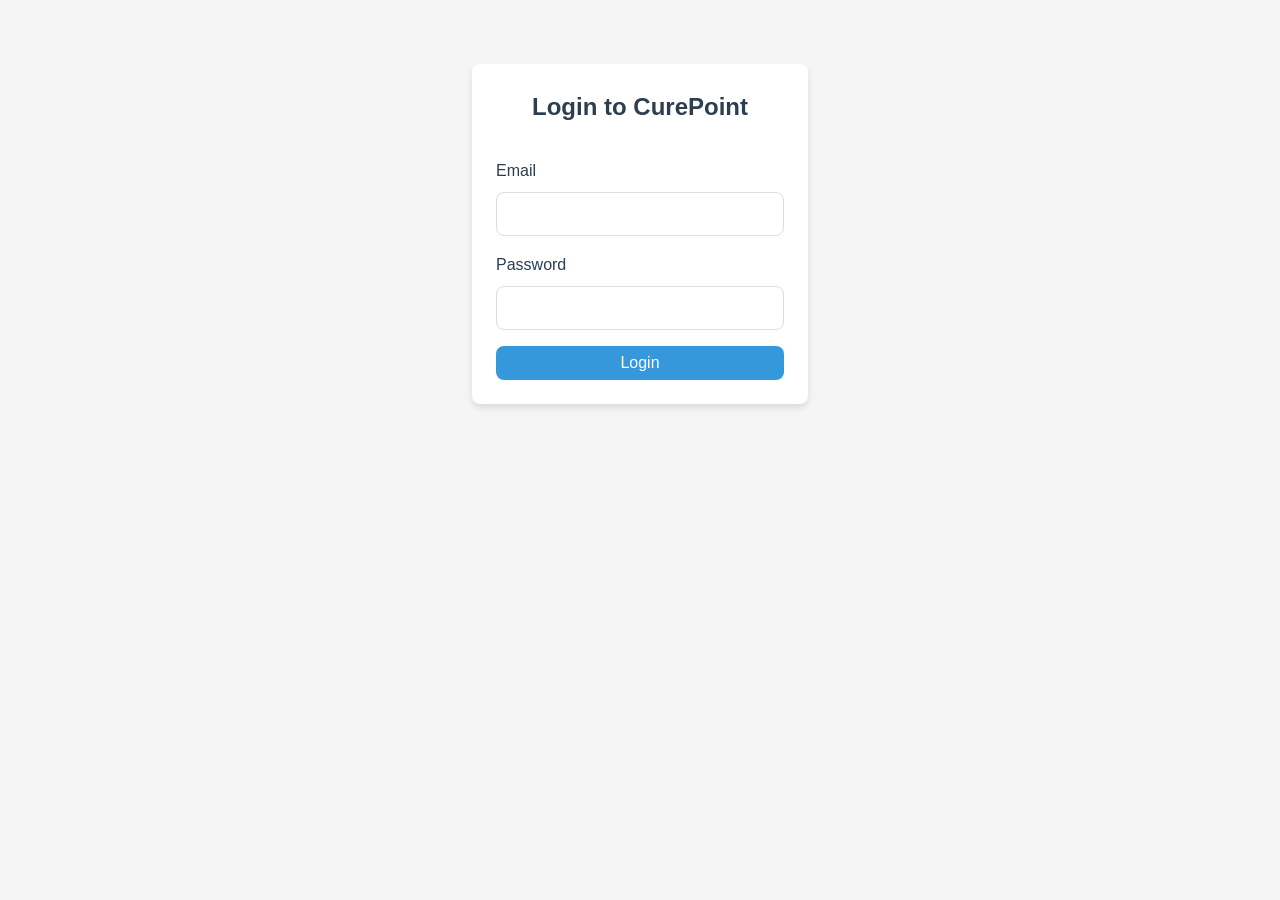
==== frontend/login.html @ a252d6d5 "Separate login page into standalone file and update navigation" ====
<!DOCTYPE html>
<html lang="en">
<head>
    <meta charset="UTF-8">
    <meta name="viewport" content="width=device-width, initial-scale=1.0">
    <title>CurePoint - Login</title>
    <link rel="stylesheet" href="styles.css">
</head>
<body>
    <div class="container" style="max-width:400px;margin:4rem auto;">
        <div class="card">
            <h2 style="text-align:center;margin-bottom:2rem;">Login to CurePoint</h2>
            <form id="loginForm">
                <div class="form-group">
                    <label>Email</label>
                    <input type="email" id="email" required />
                </div>
                <div class="form-group">
                    <label>Password</label>
                    <input type="password" id="password" required />
                </div>
                <button type="submit" class="btn btn-primary" style="width:100%;">Login</button>
            </form>
        </div>
    </div>
    <script>
        document.getElementById('loginForm').addEventListener('submit', function(e){
            e.preventDefault();
            // For now, just redirect to homepage
            window.location.href = 'index.html';
        });
    </script>
</body>
</html>
---- frontend/styles.css ----
* {
    margin: 0;
    padding: 0;
    box-sizing: border-box;
}

:root {
    --primary: #2c3e50;
    --secondary: #3498db;
    --accent: #e74c3c;
    --light: #ecf0f1;
    --dark: #2c3e50;
    --success: #27ae60;
    --warning: #f39c12;
    --danger: #e74c3c;
    --white: #ffffff;
    --shadow: 0 4px 6px rgba(0, 0, 0, 0.1);
    --border-radius: 8px;
}

body {
    font-family: -apple-system, BlinkMacSystemFont, 'Segoe UI', Roboto, Oxygen, Ubuntu, sans-serif;
    line-height: 1.6;
    color: var(--dark);
    background-color: #f5f5f5;
}

.app {
    min-height: 100vh;
    display: flex;
    flex-direction: column;
}

/* Navigation */
.navbar {
    background-color: var(--white);
    padding: 1rem 2rem;
    box-shadow: var(--shadow);
    position: sticky;
    top: 0;
    z-index: 1000;
}

.nav-container {
    max-width: 1200px;
    margin: 0 auto;
    display: flex;
    justify-content: space-between;
    align-items: center;
}

.logo {
    font-size: 1.5rem;
    font-weight: bold;
    color: var(--primary);
    text-decoration: none;
    cursor: pointer;
}

.logo span {
    color: var(--secondary);
}

.nav-links {
    display: flex;
    gap: 2rem;
    align-items: center;
    flex-wrap: wrap;
}

.nav-links a,
.nav-links button {
    text-decoration: none;
    color: var(--dark);
    font-weight: 500;
    transition: color 0.3s;
    border: none;
    background: none;
    cursor: pointer;
}

.nav-links a:hover,
.nav-links button:hover {
    color: var(--secondary);
}

/* Buttons */
.btn {
    padding: 0.5rem 1rem;
    border: none;
    border-radius: var(--border-radius);
    cursor: pointer;
    font-size: 1rem;
    transition: all 0.3s;
    text-decoration: none;
    display: inline-block;
}

.btn-primary {
    background-color: var(--secondary);
    color: var(--white);
}

.btn-primary:hover {
    background-color: #2980b9;
}

.btn-outline {
    border: 2px solid var(--secondary);
    background: transparent;
    color: var(--secondary);
}

.btn-outline:hover {
    background-color: var(--secondary);
    color: var(--white);
}

.btn-danger {
    background-color: var(--danger);
    color: var(--white);
}

.btn-danger:hover {
    background-color: #c0392b;
}

/* Main Content */
.container {
    max-width: 1200px;
    margin: 2rem auto;
    padding: 0 2rem;
    flex: 1;
}

/* Footer */
.footer {
    background-color: var(--primary);
    color: var(--white);
    padding: 2rem;
    margin-top: auto;
}

.footer-content {
    max-width: 1200px;
    margin: 0 auto;
    text-align: center;
}

/* Cards */
.card {
    background-color: var(--white);
    border-radius: var(--border-radius);
    padding: 1.5rem;
    box-shadow: var(--shadow);
    transition: transform 0.3s;
}

.card:hover {
    transform: translateY(-5px);
}

/* Forms */
.form-group {
    margin-bottom: 1rem;
}

.form-group label {
    display: block;
    margin-bottom: 0.5rem;
    font-weight: 500;
}

.form-group input,
.form-group textarea,
.form-group select {
    width: 100%;
    padding: 0.75rem;
    border: 1px solid #ddd;
    border-radius: var(--border-radius);
    font-size: 1rem;
}

.form-group input:focus {
    outline: none;
    border-color: var(--secondary);
}

/* Grid */
.grid {
    display: grid;
    grid-template-columns: repeat(auto-fit, minmax(300px, 1fr));
    gap: 2rem;
    margin-top: 2rem;
}

/* Hero Section */
.hero {
    text-align: center;
    padding: 4rem 0;
    background: linear-gradient(135deg, var(--primary), var(--secondary));
    color: var(--white);
    border-radius: var(--border-radius);
    margin-bottom: 2rem;
}

.hero h1 {
    font-size: 2.5rem;
    margin-bottom: 1rem;
}

.hero p {
    font-size: 1.2rem;
    margin-bottom: 2rem;
}

/* Features */
.feature-icon {
    font-size: 2.5rem;
    margin-bottom: 1rem;
}

/* Progress Bar */
.progress-bar {
    background-color: #ddd;
    height: 8px;
    border-radius: 4px;
    overflow: hidden;
    margin: 2rem 0;
}

.progress-fill {
    background-color: var(--secondary);
    height: 100%;
    transition: width 0.3s;
}

/* Step Indicator */
.step-indicator {
    display: flex;
    justify-content: space-between;
    margin-bottom: 2rem;
    gap: 1rem;
}

.step {
    flex: 1;
    padding: 1rem;
    text-align: center;
    background-color: #ddd;
    border-radius: var(--border-radius);
    font-weight: 500;
    transition: all 0.3s;
}

.step.active {
    background-color: var(--secondary);
    color: var(--white);
}

/* Radio Group */
.radio-group {
    display: grid;
    grid-template-columns: repeat(auto-fit, minmax(150px, 1fr));
    gap: 1rem;
    margin: 1rem 0;
}

.radio-group label {
    display: flex;
    align-items: center;
    gap: 0.5rem;
    padding: 0.75rem;
    border: 2px solid #ddd;
    border-radius: var(--border-radius);
    cursor: pointer;
    transition: all 0.3s;
}

.radio-group label:hover {
    border-color: var(--secondary);
}

/* Symptom Input */
.symptom-input {
    width: 100%;
    padding: 1rem;
    border: 2px solid var(--secondary);
    border-radius: var(--border-radius);
    font-size: 1rem;
    margin-bottom: 1rem;
}

.symptom-results {
    margin-top: 2rem;
    padding: 1rem;
    background-color: var(--light);
    border-radius: var(--border-radius);
}

/* Alert */
.alert {
    padding: 1rem;
    border-radius: var(--border-radius);
    margin-bottom: 1rem;
}

.alert-success {
    background-color: #d4edda;
    color: #155724;
    border: 1px solid #c3e6cb;
}

.alert-error {
    background-color: #f8d7da;
    color: #721c24;
    border: 1px solid #f5c6cb;
}

/* Responsive */
@media (max-width: 768px) {
    .nav-container {
        flex-direction: column;
        gap: 1rem;
    }
    
    .nav-links {
        flex-wrap: wrap;
        justify-content: center;
    }
    
    .hero h1 {
        font-size: 2rem;
    }
    
    .step-indicator {
        flex-wrap: wrap;
    }
}

/* Home Cure Assistant Styles */
.result {
    margin-top: 20px;
    padding: 15px;
    background: #e3f2fd;
    border-radius: 8px;
}

.warning {
    background: #ffebee;
    color: #b71c1c;
    padding: 15px;
    border-radius: 8px;
    font-weight: bold;
}
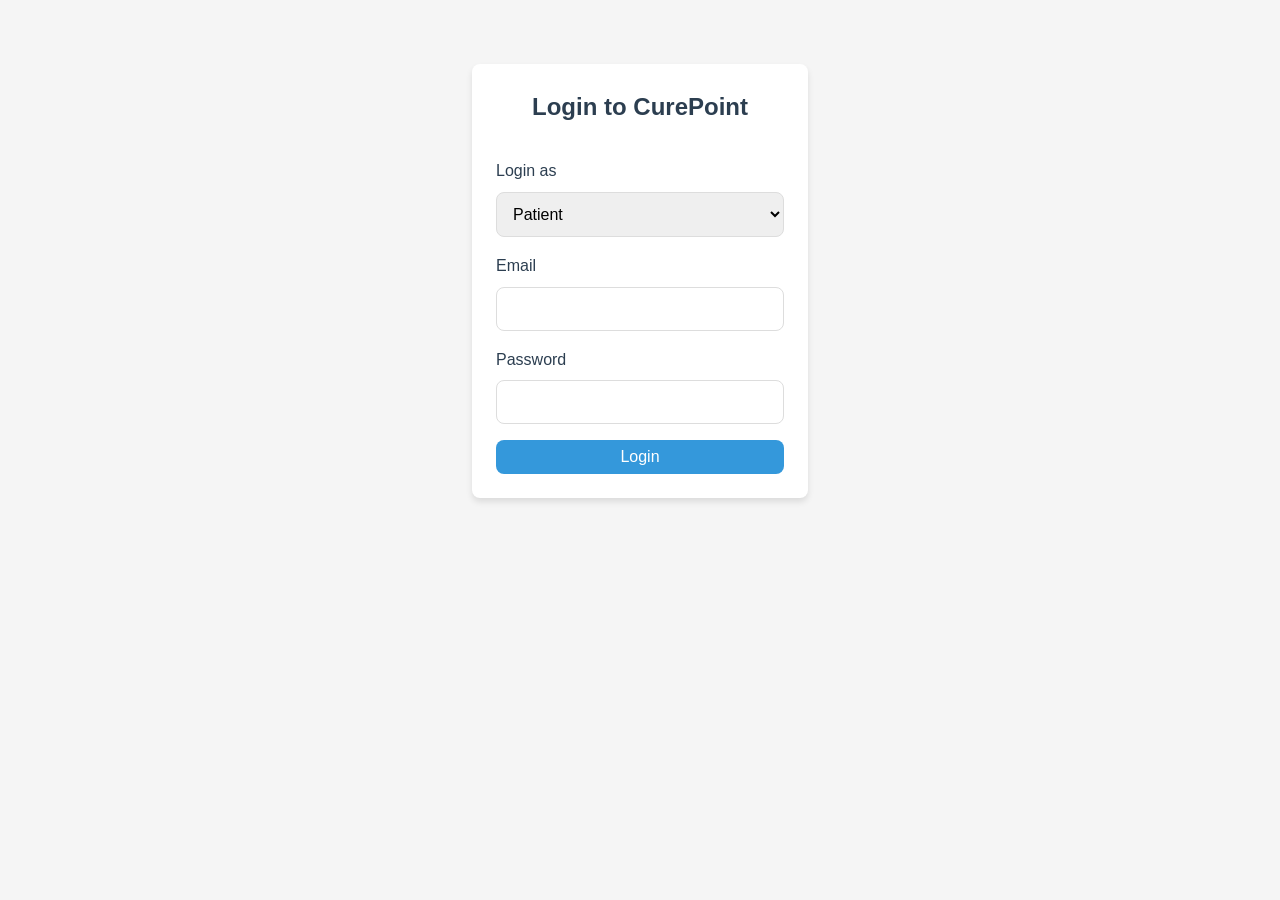
==== commit 5d9a862f: "Enhance login page to collect and display patient info" ====
--- a/frontend/login.html
+++ b/frontend/login.html
@@ -8,9 +8,16 @@
 </head>
 <body>
     <div class="container" style="max-width:400px;margin:4rem auto;">
-        <div class="card">
+        <div class="card" id="loginCard">
             <h2 style="text-align:center;margin-bottom:2rem;">Login to CurePoint</h2>
             <form id="loginForm">
+                <div class="form-group">
+                    <label>Login as</label>
+                    <select id="userType">
+                        <option value="patient">Patient</option>
+                        <option value="hospital">Hospital/Provider</option>
+                    </select>
+                </div>
                 <div class="form-group">
                     <label>Email</label>
                     <input type="email" id="email" required />
@@ -19,15 +26,51 @@
                     <label>Password</label>
                     <input type="password" id="password" required />
                 </div>
+                <div id="patientFields" style="display:none;">
+                    <div class="form-group">
+                        <label>Full Name</label>
+                        <input type="text" id="fullname" />
+                    </div>
+                    <div class="form-group">
+                        <label>Age</label>
+                        <input type="number" id="age" />
+                    </div>
+                    <div class="form-group">
+                        <label>Known Illnesses (comma separated)</label>
+                        <input type="text" id="illnesses" />
+                    </div>
+                </div>
                 <button type="submit" class="btn btn-primary" style="width:100%;">Login</button>
             </form>
         </div>
+        <div class="card" id="profileCard" style="display:none;margin-top:2rem;">
+            <h3>Patient Profile</h3>
+            <p id="profileInfo"></p>
+        </div>
     </div>
     <script>
+        const userTypeEl = document.getElementById('userType');
+        const patientFields = document.getElementById('patientFields');
+
+        userTypeEl.addEventListener('change', () => {
+            patientFields.style.display = userTypeEl.value === 'patient' ? 'block' : 'none';
+        });
+
         document.getElementById('loginForm').addEventListener('submit', function(e){
             e.preventDefault();
-            // For now, just redirect to homepage
-            window.location.href = 'index.html';
+            const userType = userTypeEl.value;
+            if (userType === 'patient') {
+                const name = document.getElementById('fullname').value || 'Unknown';
+                const age = document.getElementById('age').value || 'N/A';
+                const illnesses = document.getElementById('illnesses').value || 'None';
+                const info = `Name: ${name}<br>Age: ${age}<br>Illnesses: ${illnesses}`;
+                document.getElementById('profileInfo').innerHTML = info;
+                document.getElementById('loginCard').style.display = 'none';
+                document.getElementById('profileCard').style.display = 'block';
+            } else {
+                // redirect for hospital or provider
+                window.location.href = 'index.html';
+            }
         });
     </script>
 </body>
